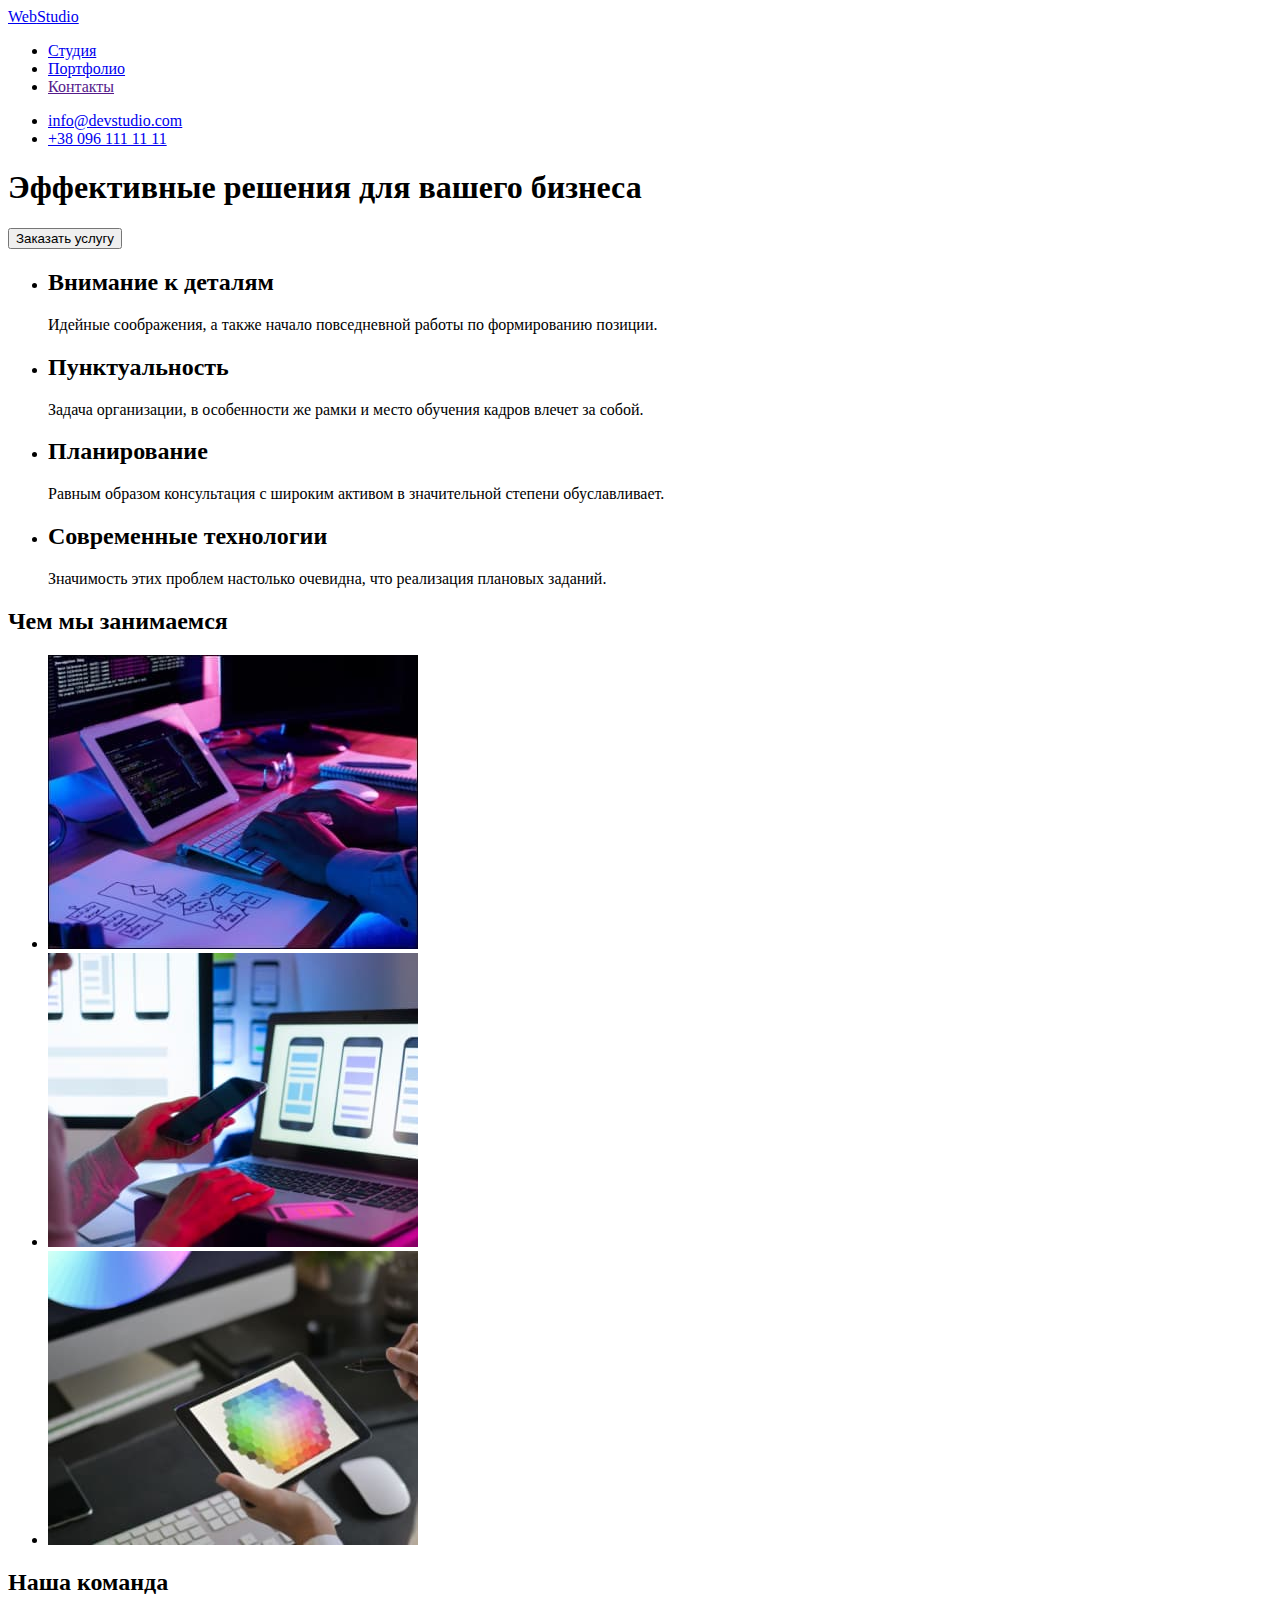
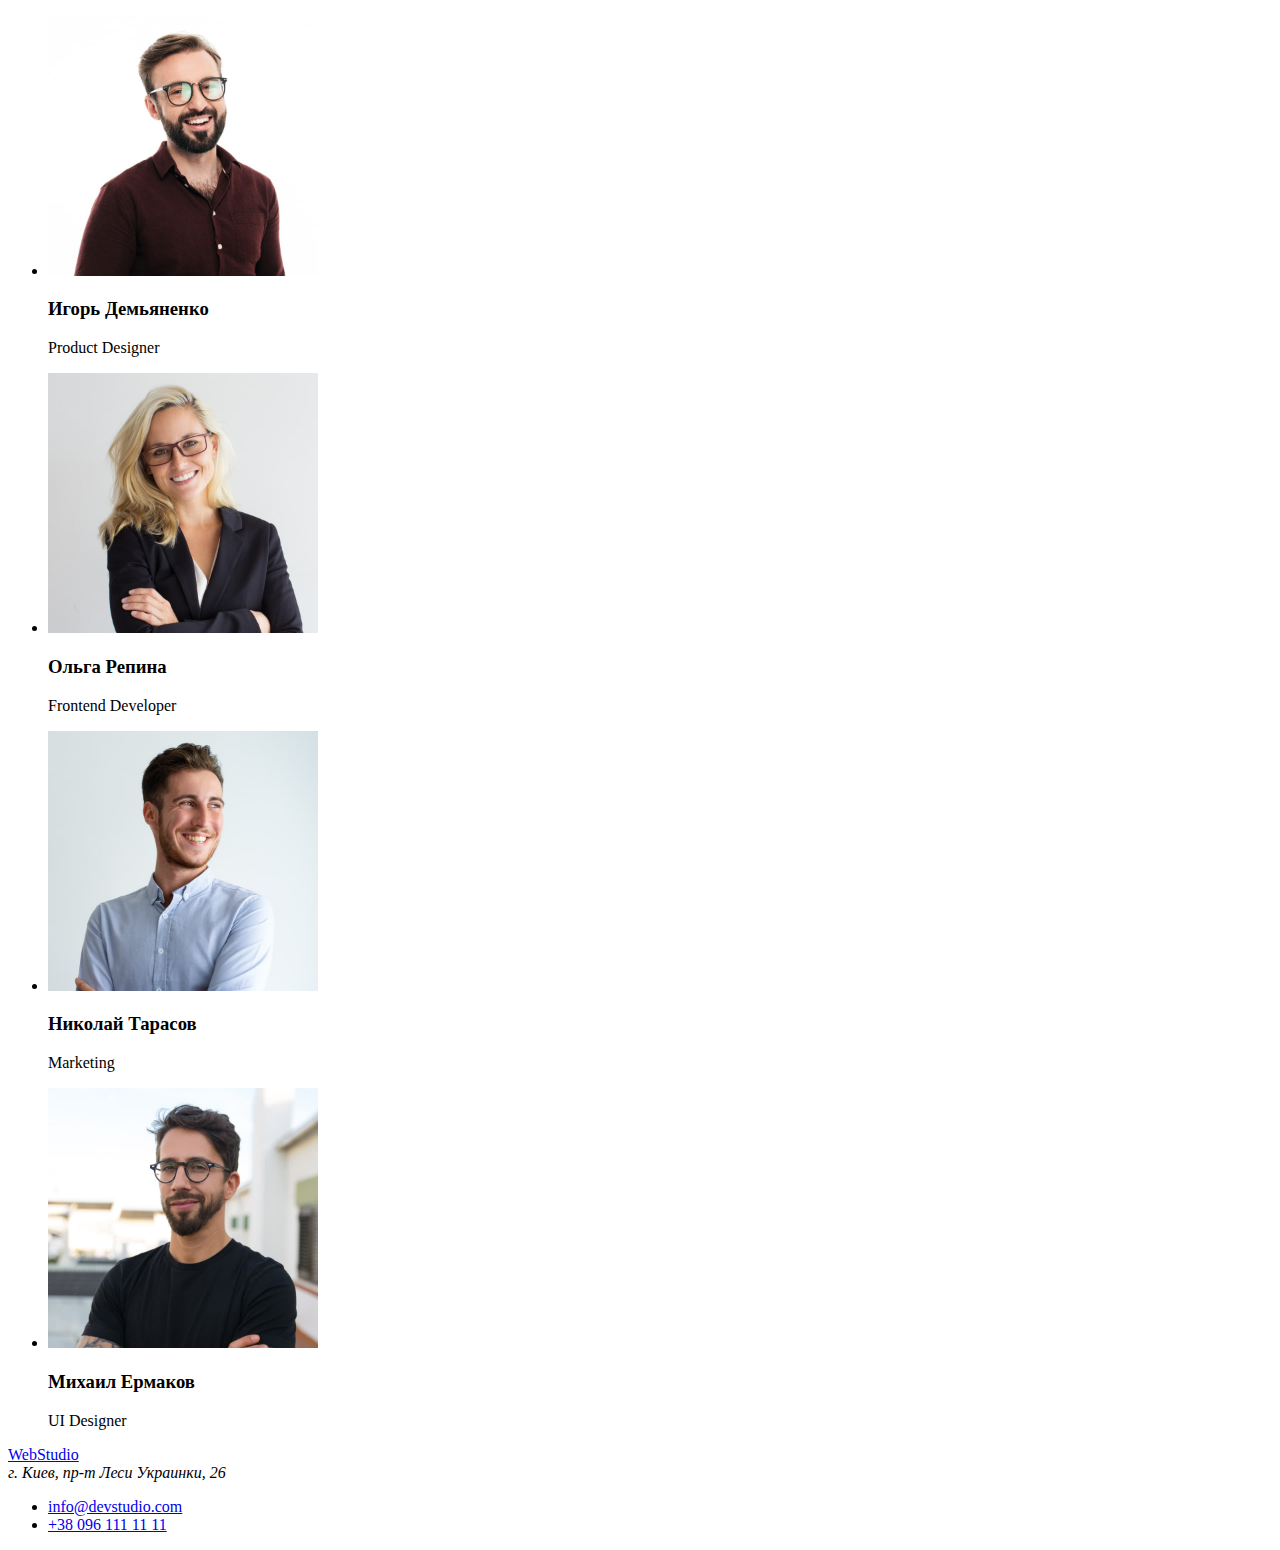
==== index.html @ a2f42a46 "make html structure for portfolio" ====
<!DOCTYPE html>
<html lang="ru">
<head>
    <meta charset="UTF-8">
    <meta http-equiv="X-UA-Compatible" content="IE=edge">
    <meta name="viewport" content="width=device-width, initial-scale=1.0">
    <title>Студия</title>
</head>
<body>
    <header>
        <a href="./index.html"> <span>Web</span>Studio</a> 
    <!--Навигация-->
        <nav>
            <ul>
                <li> <a href="./index.html">Студия</a> </li>
                <li> <a href="./portfolio.html">Портфолио</a> </li>
                <li> <a href="">Контакты</a></li>
            </ul>
        </nav>
    <!--Контакты-->
        <ul>
            <li>
                <a href="mailto:info@devstudio.com">info@devstudio.com</a>
            </li>
            <li>
                <a href="tel:+380961111111">+38 096 111 11 11</a>
            </li>
        </ul>
    </header>
 <main>
     <!--Title-->
     <section>
       <h1>Эффективные решения для вашего бизнеса</h1> 
       <button type="button">Заказать услугу</button> 
     </section>
     <!--Как мы работаем-->
     <section>
         <ul> 
             <li>
         <h2>Внимание к деталям</h2>
         <p> Идейные соображения, а также начало повседневной работы по формированию позиции.</p>
             </li>
             </ul>
        <ul>
            <li>
            <h2>Пунктуальность</h2>
            <p>Задача организации, в особенности же рамки и место обучения кадров влечет за собой.</p>
            </li>
        </ul>
        <ul>
            <li>
            <h2>Планирование</h2>
            <p>Равным образом консультация с широким активом в значительной степени обуславливает.</p>
        </li>
        </ul>
        <ul>
            <li>
            <h2>Современные технологии</h2>
           <p>Значимость этих проблем настолько очевидна, что реализация плановых заданий.</p>
            </li>
        </ul>
     </section>
     <!--Чем мы занимаемся-->
     <section>
         <h2>Чем мы занимаемся</h2>
         <ul> 
             <li>
             <img width="370" src="./img/img1.jpg" alt="Клавиатура">
         </li>
         <li>
             <img width="370" src="./img/img2.jpg" alt="Телефон и ноутбук">
         </li>
         <li>
             <img width="370" src="./img/img3.jpg" alt="Планшет"> </li>
        </ul>
     </section>
     <!--Наша Команда-->
     <section>
        <h2>Наша команда</h2>
        <ul>
            <li>
                    <img width="270" src="./img/img4.jpg" alt="Фото Игорь Демьяненко">
                    <h3>Игорь Демьяненко</h3>
                    <p lang="en">Product Designer</p>
            </li>
            <li>
                    <img width="270" src="./img/img5.jpg" alt="Фото Ольга Репина">
                    <h3>Ольга Репина</h3>
                    <p lang="en">Frontend Developer</p>
            </li>
            <li>
                    <img width="270" src="./img/img6.jpg" alt="Фото Николай Тарасов">
                    <h3>Николай Тарасов</h3>
                    <p lang="en">Marketing</p>
            </li>
            <li>
                    <img width="270" src="./img/img7.jpg" alt="Фото Михаил Ермаков">
                    <h3>Михаил Ермаков</h3>
                    <p lang="en">UI Designer</p>
            </li>
        </ul>
    </section>
 </main>
 <footer>
    
     <!-- Контакты -->
    <a href="./index.html"><span>Web</span>Studio</a>  
    <address>г. Киев, пр-т Леси Украинки, 26</address>  
    <ul>
        <li>
            <a href="mailto:info@devstudio.com">info@devstudio.com</a>
        </li>
        <li>
            <a href="tel:+380961111111">+38 096 111 11 11</a>
        </li>
    </ul>
</footer>
</body>
</html>
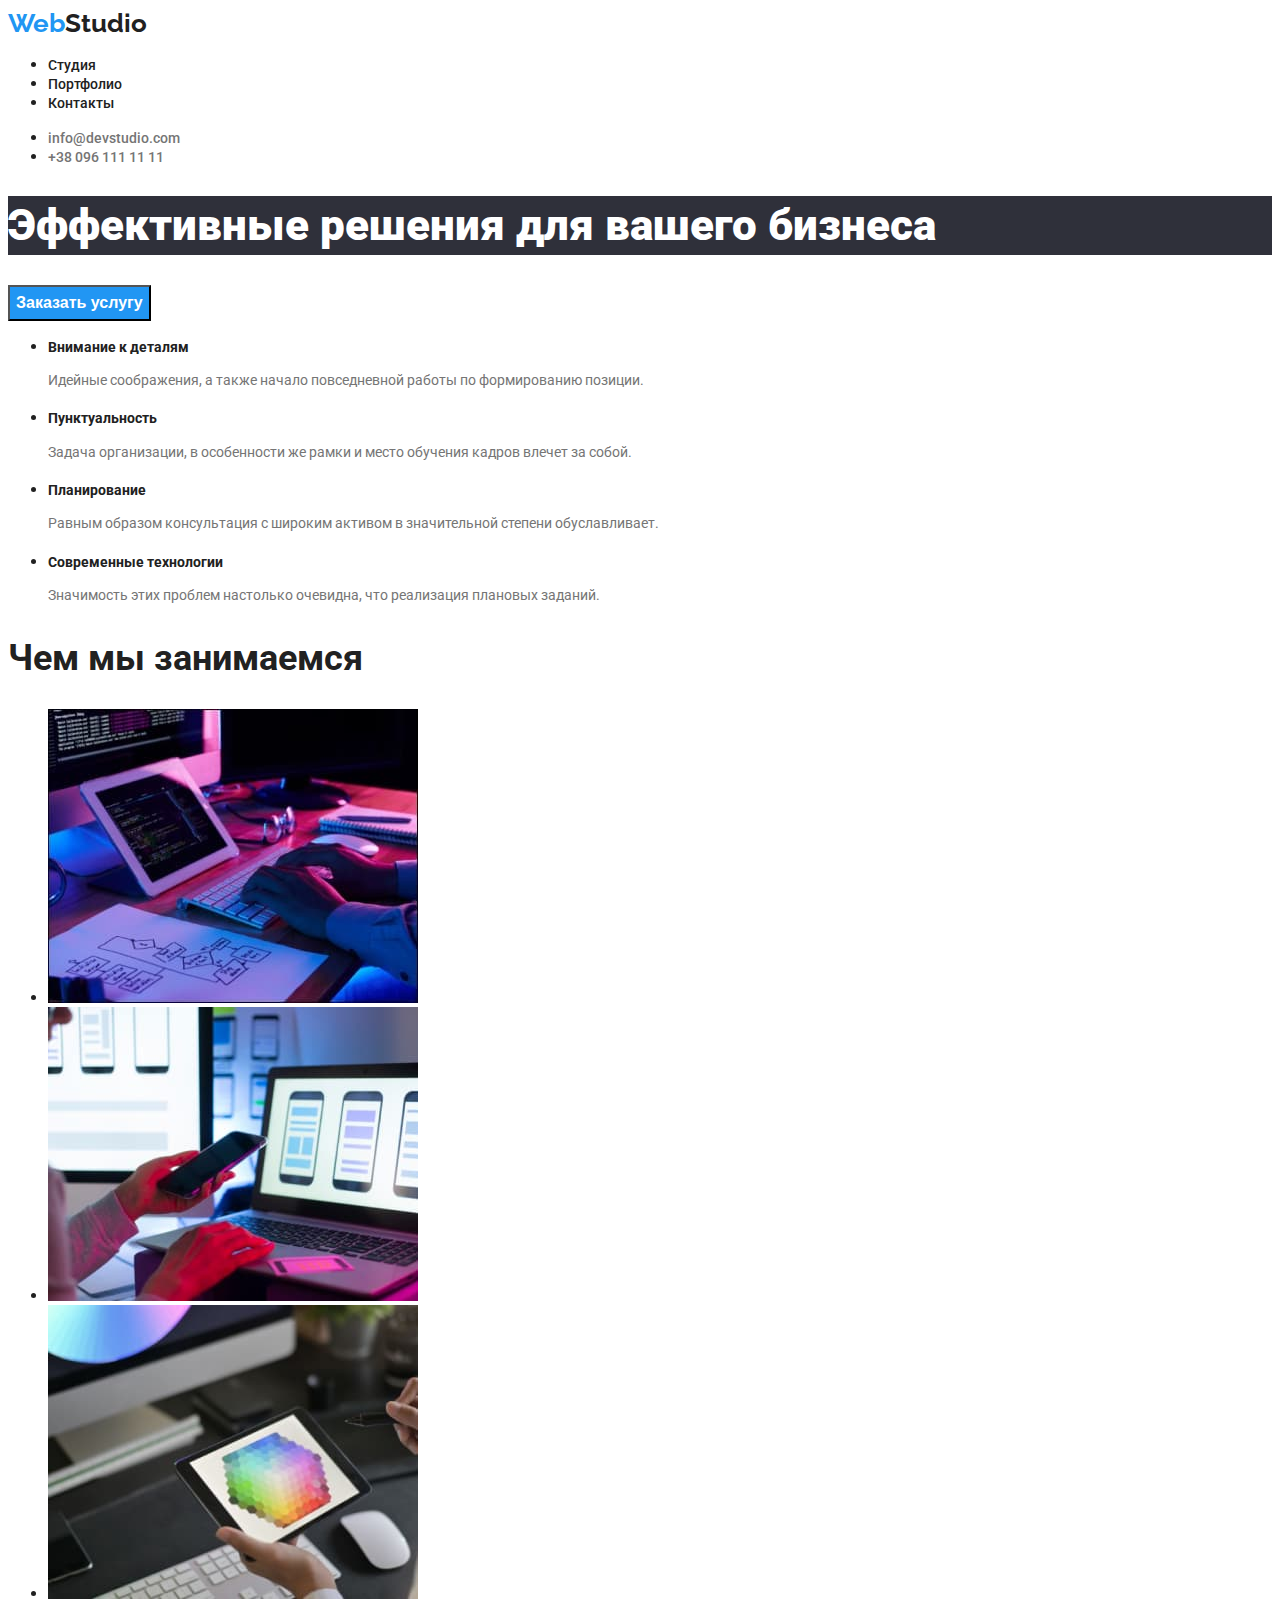
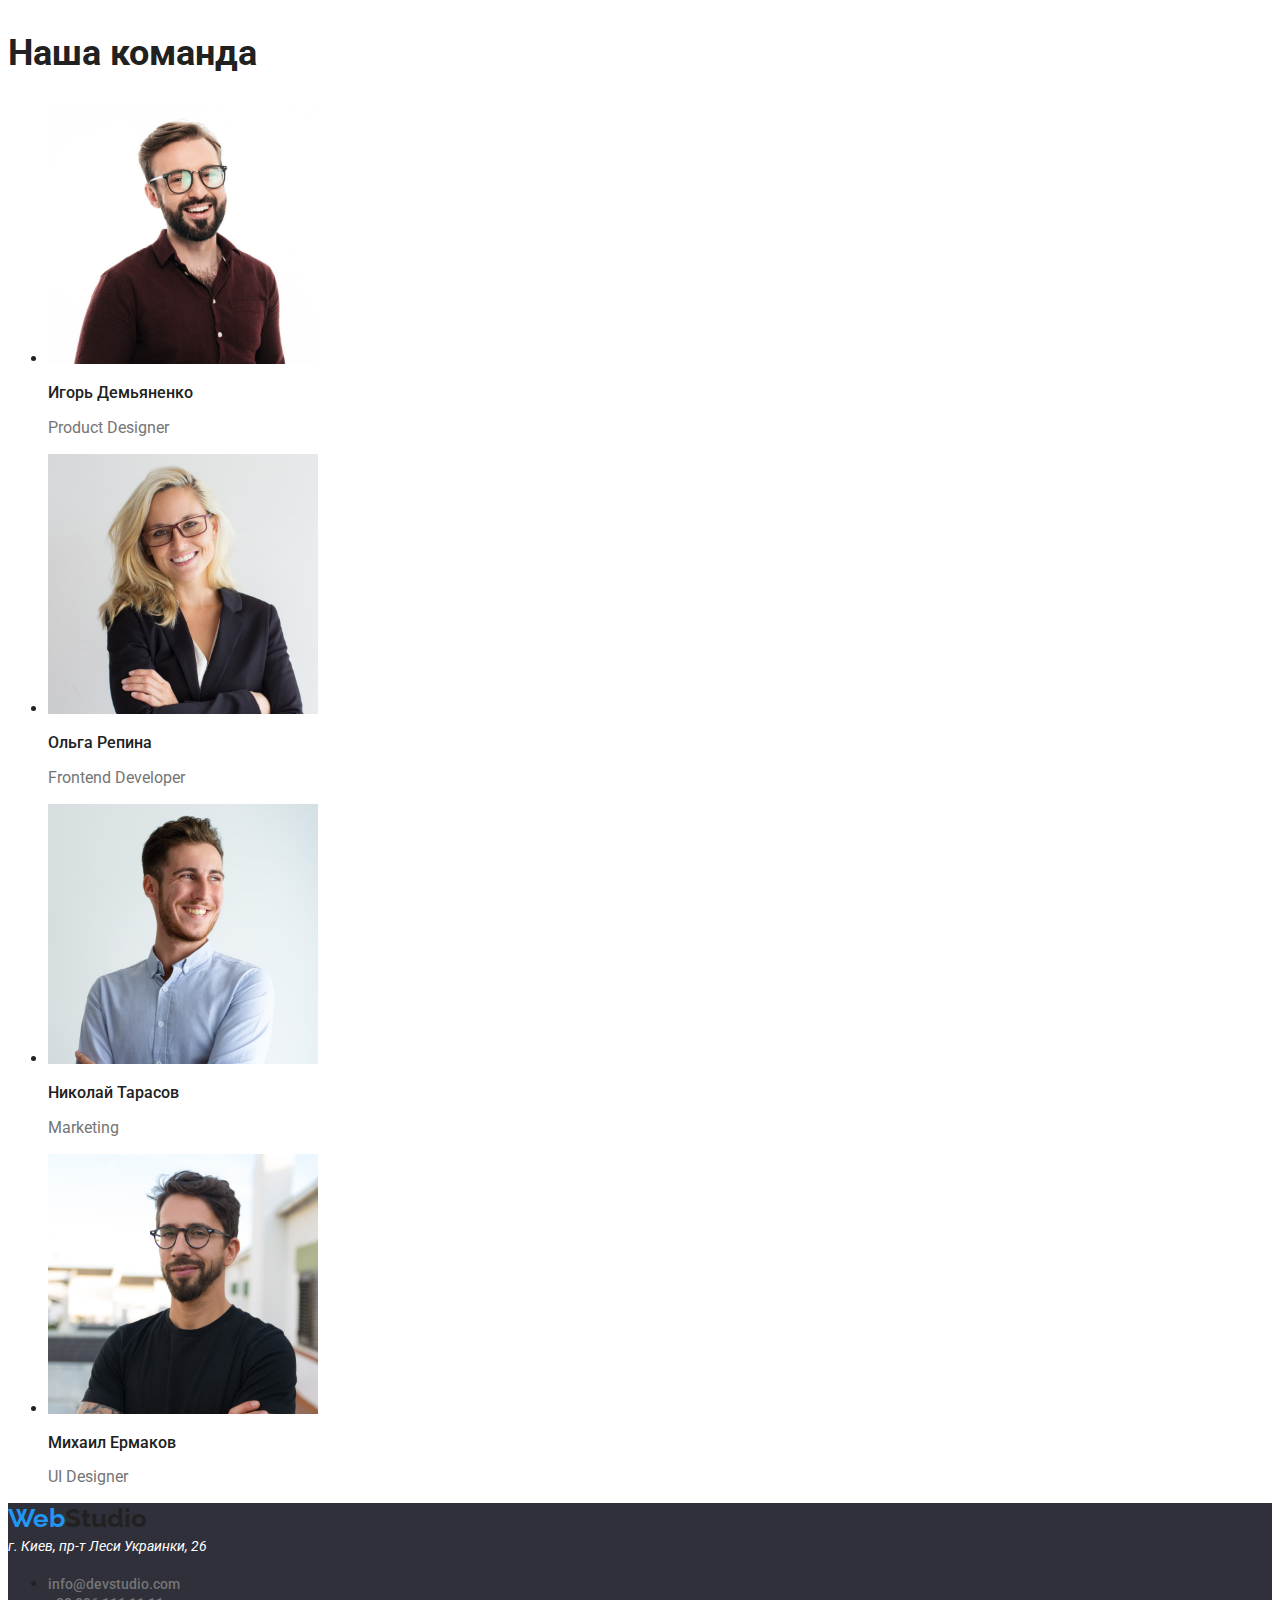
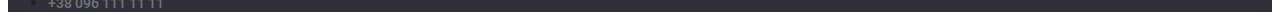
==== commit 0df59cb1: "add style to  index.html" ====
--- a/index.html
+++ b/index.html
@@ -1,119 +1,146 @@
 <!DOCTYPE html>
 <html lang="ru">
-<head>
-    <meta charset="UTF-8">
-    <meta http-equiv="X-UA-Compatible" content="IE=edge">
-    <meta name="viewport" content="width=device-width, initial-scale=1.0">
+  <head>
+    <meta charset="UTF-8" />
+    <meta http-equiv="X-UA-Compatible" content="IE=edge" />
+    <meta name="viewport" content="width=device-width, initial-scale=1.0" />
+    <link rel="stylesheet" href="./css/styles.css" />
+    <link rel="preconnect" href="https://fonts.googleapis.com" />
+    <link rel="preconnect" href="https://fonts.gstatic.com" crossorigin />
+    <link
+      href="https://fonts.googleapis.com/css2?family=Raleway:wght@700&family=Roboto:wght@400;500;700;900&display=swap"
+      rel="stylesheet"
+    />
     <title>Студия</title>
-</head>
-<body>
+  </head>
+  <body>
     <header>
-        <a href="./index.html"> <span>Web</span>Studio</a> 
-    <!--Навигация-->
-        <nav>
-            <ul>
-                <li> <a href="./index.html">Студия</a> </li>
-                <li> <a href="./portfolio.html">Портфолио</a> </li>
-                <li> <a href="">Контакты</a></li>
-            </ul>
-        </nav>
-    <!--Контакты-->
+      <a class="logo" href="./index.html">
+        <span class="logo-web">Web</span>Studio</a
+      >
+      <!--Навигация-->
+      <nav>
         <ul>
-            <li>
-                <a href="mailto:info@devstudio.com">info@devstudio.com</a>
-            </li>
-            <li>
-                <a href="tel:+380961111111">+38 096 111 11 11</a>
-            </li>
+          <li><a class="nav-link" href="./index.html">Студия</a></li>
+          <li><a class="nav-link" href="./portfolio.html">Портфолио</a></li>
+          <li><a class="nav-link" href="">Контакты</a></li>
         </ul>
+      </nav>
+      <!--Контакты-->
+      <ul>
+        <li>
+          <a class="contact-link" href="mailto:info@devstudio.com"
+            >info@devstudio.com</a
+          >
+        </li>
+        <li>
+          <a class="contact-link" href="tel:+380961111111">+38 096 111 11 11</a>
+        </li>
+      </ul>
     </header>
- <main>
-     <!--Title-->
-     <section>
-       <h1>Эффективные решения для вашего бизнеса</h1> 
-       <button type="button">Заказать услугу</button> 
-     </section>
-     <!--Как мы работаем-->
-     <section>
-         <ul> 
-             <li>
-         <h2>Внимание к деталям</h2>
-         <p> Идейные соображения, а также начало повседневной работы по формированию позиции.</p>
-             </li>
-             </ul>
+    <main>
+      <!--Title-->
+      <section>
+        <h1 class="title-service">Эффективные решения для вашего бизнеса</h1>
+        <button class="btn-service" type="button">Заказать услугу</button>
+      </section>
+      <!--Как мы работаем-->
+      <section>
         <ul>
-            <li>
-            <h2>Пунктуальность</h2>
-            <p>Задача организации, в особенности же рамки и место обучения кадров влечет за собой.</p>
-            </li>
+          <li>
+            <h2 class="title-quaility">Внимание к деталям</h2>
+            <p class="quaility-description">
+              Идейные соображения, а также начало повседневной работы по
+              формированию позиции.
+            </p>
+          </li>
         </ul>
         <ul>
-            <li>
-            <h2>Планирование</h2>
-            <p>Равным образом консультация с широким активом в значительной степени обуславливает.</p>
-        </li>
+          <li>
+            <h2 class="title-quaility">Пунктуальность</h2>
+            <p class="quaility-description">
+              Задача организации, в особенности же рамки и место обучения кадров
+              влечет за собой.
+            </p>
+          </li>
         </ul>
         <ul>
-            <li>
-            <h2>Современные технологии</h2>
-           <p>Значимость этих проблем настолько очевидна, что реализация плановых заданий.</p>
-            </li>
+          <li>
+            <h2 class="title-quaility">Планирование</h2>
+            <p class="quaility-description">
+              Равным образом консультация с широким активом в значительной
+              степени обуславливает.
+            </p>
+          </li>
         </ul>
-     </section>
-     <!--Чем мы занимаемся-->
-     <section>
-         <h2>Чем мы занимаемся</h2>
-         <ul> 
-             <li>
-             <img width="370" src="./img/img1.jpg" alt="Клавиатура">
-         </li>
-         <li>
-             <img width="370" src="./img/img2.jpg" alt="Телефон и ноутбук">
-         </li>
-         <li>
-             <img width="370" src="./img/img3.jpg" alt="Планшет"> </li>
+        <ul>
+          <li>
+            <h2 class="title-quaility">Современные технологии</h2>
+            <p class="quaility-description">
+              Значимость этих проблем настолько очевидна, что реализация
+              плановых заданий.
+            </p>
+          </li>
         </ul>
-     </section>
-     <!--Наша Команда-->
-     <section>
-        <h2>Наша команда</h2>
+      </section>
+      <!--Чем мы занимаемся-->
+      <section>
+        <h2 class="box-title">Чем мы занимаемся</h2>
         <ul>
-            <li>
-                    <img width="270" src="./img/img4.jpg" alt="Фото Игорь Демьяненко">
-                    <h3>Игорь Демьяненко</h3>
-                    <p lang="en">Product Designer</p>
-            </li>
-            <li>
-                    <img width="270" src="./img/img5.jpg" alt="Фото Ольга Репина">
-                    <h3>Ольга Репина</h3>
-                    <p lang="en">Frontend Developer</p>
-            </li>
-            <li>
-                    <img width="270" src="./img/img6.jpg" alt="Фото Николай Тарасов">
-                    <h3>Николай Тарасов</h3>
-                    <p lang="en">Marketing</p>
-            </li>
-            <li>
-                    <img width="270" src="./img/img7.jpg" alt="Фото Михаил Ермаков">
-                    <h3>Михаил Ермаков</h3>
-                    <p lang="en">UI Designer</p>
-            </li>
+          <li>
+            <img width="370" src="./img/img1.jpg" alt="Клавиатура" />
+          </li>
+          <li>
+            <img width="370" src="./img/img2.jpg" alt="Телефон и ноутбук" />
+          </li>
+          <li>
+            <img width="370" src="./img/img3.jpg" alt="Планшет" />
+          </li>
         </ul>
-    </section>
- </main>
- <footer>
-    
-     <!-- Контакты -->
-    <a href="./index.html"><span>Web</span>Studio</a>  
-    <address>г. Киев, пр-т Леси Украинки, 26</address>  
-    <ul>
+      </section>
+      <!--Наша Команда-->
+      <section>
+        <h2 class="team-title">Наша команда</h2>
+        <ul>
+          <li>
+            <img width="270" src="./img/img4.jpg" alt="Фото Игорь Демьяненко" />
+            <h3 class="team-name">Игорь Демьяненко</h3>
+            <p class="team-position" lang="en">Product Designer</p>
+          </li>
+          <li>
+            <img width="270" src="./img/img5.jpg" alt="Фото Ольга Репина" />
+            <h3 class="team-name">Ольга Репина</h3>
+            <p class="team-position" lang="en">Frontend Developer</p>
+          </li>
+          <li>
+            <img width="270" src="./img/img6.jpg" alt="Фото Николай Тарасов" />
+            <h3 class="team-name">Николай Тарасов</h3>
+            <p class="team-position" lang="en">Marketing</p>
+          </li>
+          <li>
+            <img width="270" src="./img/img7.jpg" alt="Фото Михаил Ермаков" />
+            <h3 class="team-name">Михаил Ермаков</h3>
+            <p class="team-position" lang="en">UI Designer</p>
+          </li>
+        </ul>
+      </section>
+    </main>
+    <footer class="footer">
+      <!-- Контакты -->
+      <a class="logo" href="./index.html"
+        ><span class="logo-web">Web</span>Studio</a
+      >
+      <address class="address">г. Киев, пр-т Леси Украинки, 26</address>
+      <ul>
         <li>
-            <a href="mailto:info@devstudio.com">info@devstudio.com</a>
+          <a class="contact-link" href="mailto:info@devstudio.com"
+            >info@devstudio.com</a
+          >
         </li>
         <li>
-            <a href="tel:+380961111111">+38 096 111 11 11</a>
+          <a class="contact-link" href="tel:+380961111111">+38 096 111 11 11</a>
         </li>
-    </ul>
-</footer>
-</body>
-</html>+      </ul>
+    </footer>
+  </body>
+</html>
--- a/css/styles.css
+++ b/css/styles.css
@@ -0,0 +1,131 @@
+:root {
+    --active-color: #2196F3;
+    --white-color: #FFFFFF;
+    --general-text-color: #212121;
+    --grey-color: #757575;
+  }
+body { 
+    font-family: 'Roboto', sans-serif;
+    background-color: var(--white-color);
+    color: var(--general-text-color);
+}
+/* Header */
+.logo {   
+    font-weight: 700;
+    font-size: 26px;
+    line-height:1.2;
+    font-family: 'Raleway', sans-serif; 
+    color: var(--general-text-color);
+    text-decoration: none;
+}
+.logo-web {
+    color: var(--active-color);
+}
+.nav-link {
+    font-weight: 500;
+    font-size: 14px;
+    line-height: 1.15;
+    color: var(--general-text-color);
+    text-decoration: none;
+}
+.nav-link:hover,
+.nav-link:focus {
+    color: var(--active-color);
+}
+.contact-link {
+    color: var(--grey-color);
+    font-weight: 500;
+    font-size: 14px;
+    line-height: 1.15;
+    text-decoration: none;
+}
+.contact-link:hover,
+.contact-link:focus {
+    color: var(--active-color);
+}
+/* Main */
+.title-service {
+    font-weight: 900;
+    font-size: 44px;
+    line-height: 1.35;
+    color: var(--white-color);
+    background-color: #2F303A;
+}
+.btn-service {
+    color: var(--white-color);
+    background-color: var(--active-color);
+    cursor: pointer;
+    font-weight: 700;
+    font-size: 16px;
+    line-height: 1.875;
+}
+.btn-filter {
+    color: var(--general-text-color);
+    cursor: pointer;
+    font-weight: 500;
+    font-size: 16px;
+    line-height: 1.625;
+}
+.btn-filter:hover,
+.btn-filter:focus {
+    color: var(--white-color);
+    background-color: var(--active-color);
+}
+.title-quaility {
+    font-weight: 700;
+    font-size: 14px;
+    line-height: 1.15;
+    color: var(--general-text-color);
+}
+.portfolio-title {
+    font-weight: 700;
+    font-size: 18px;
+    line-height: 2;
+    color: var(--general-text-color);
+}
+.portfolio-category {
+    font-weight: 400;
+    font-size: 16px;
+    line-height: 1.875;
+    color: var(--grey-color);
+}
+.quaility-description {
+    font-weight: 400;
+    font-size: 14px;
+    line-height: 1.7;
+    color: var(--grey-color);
+}
+.box-title {
+    font-weight: 700;
+    font-size: 36px;
+    line-height: 1.15;
+    color: var(--general-text-color);
+}
+.team-title {
+    font-weight: 700;
+    font-size: 36px;
+    line-height: 1.15;
+    color: var(--general-text-color);
+}
+.team-name {
+    font-weight: 500;
+    font-size: 16px;
+    line-height: 1.18;
+    color: var(--general-text-color);
+}
+.team-position {
+    font-weight: 400;
+    font-size: 16px;
+    line-height: 1.18;
+    color: var(--grey-color);
+}
+/* footer */
+.footer {
+    background-color: #2F303A;
+}
+.address {
+    font-weight: 400;
+    font-size: 14px;
+    line-height: 1.7;
+    color: var(--white-color);
+}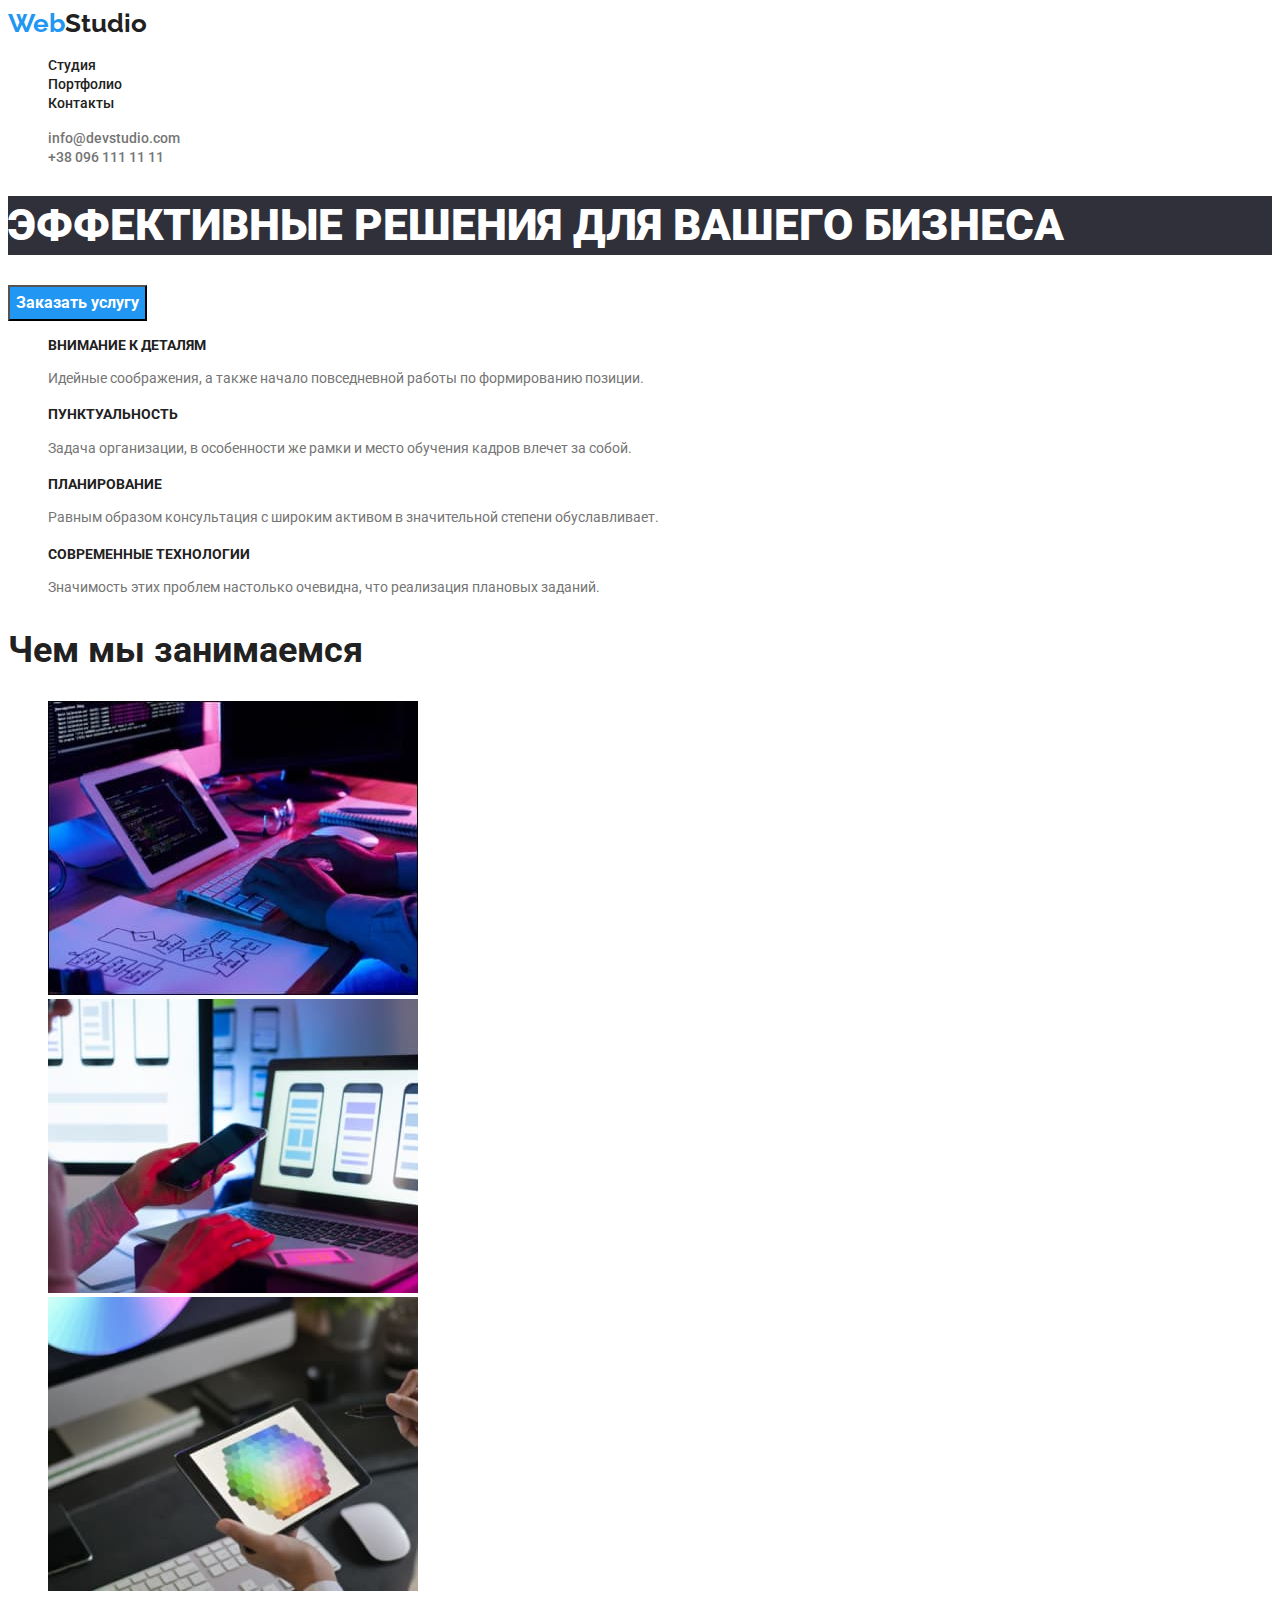
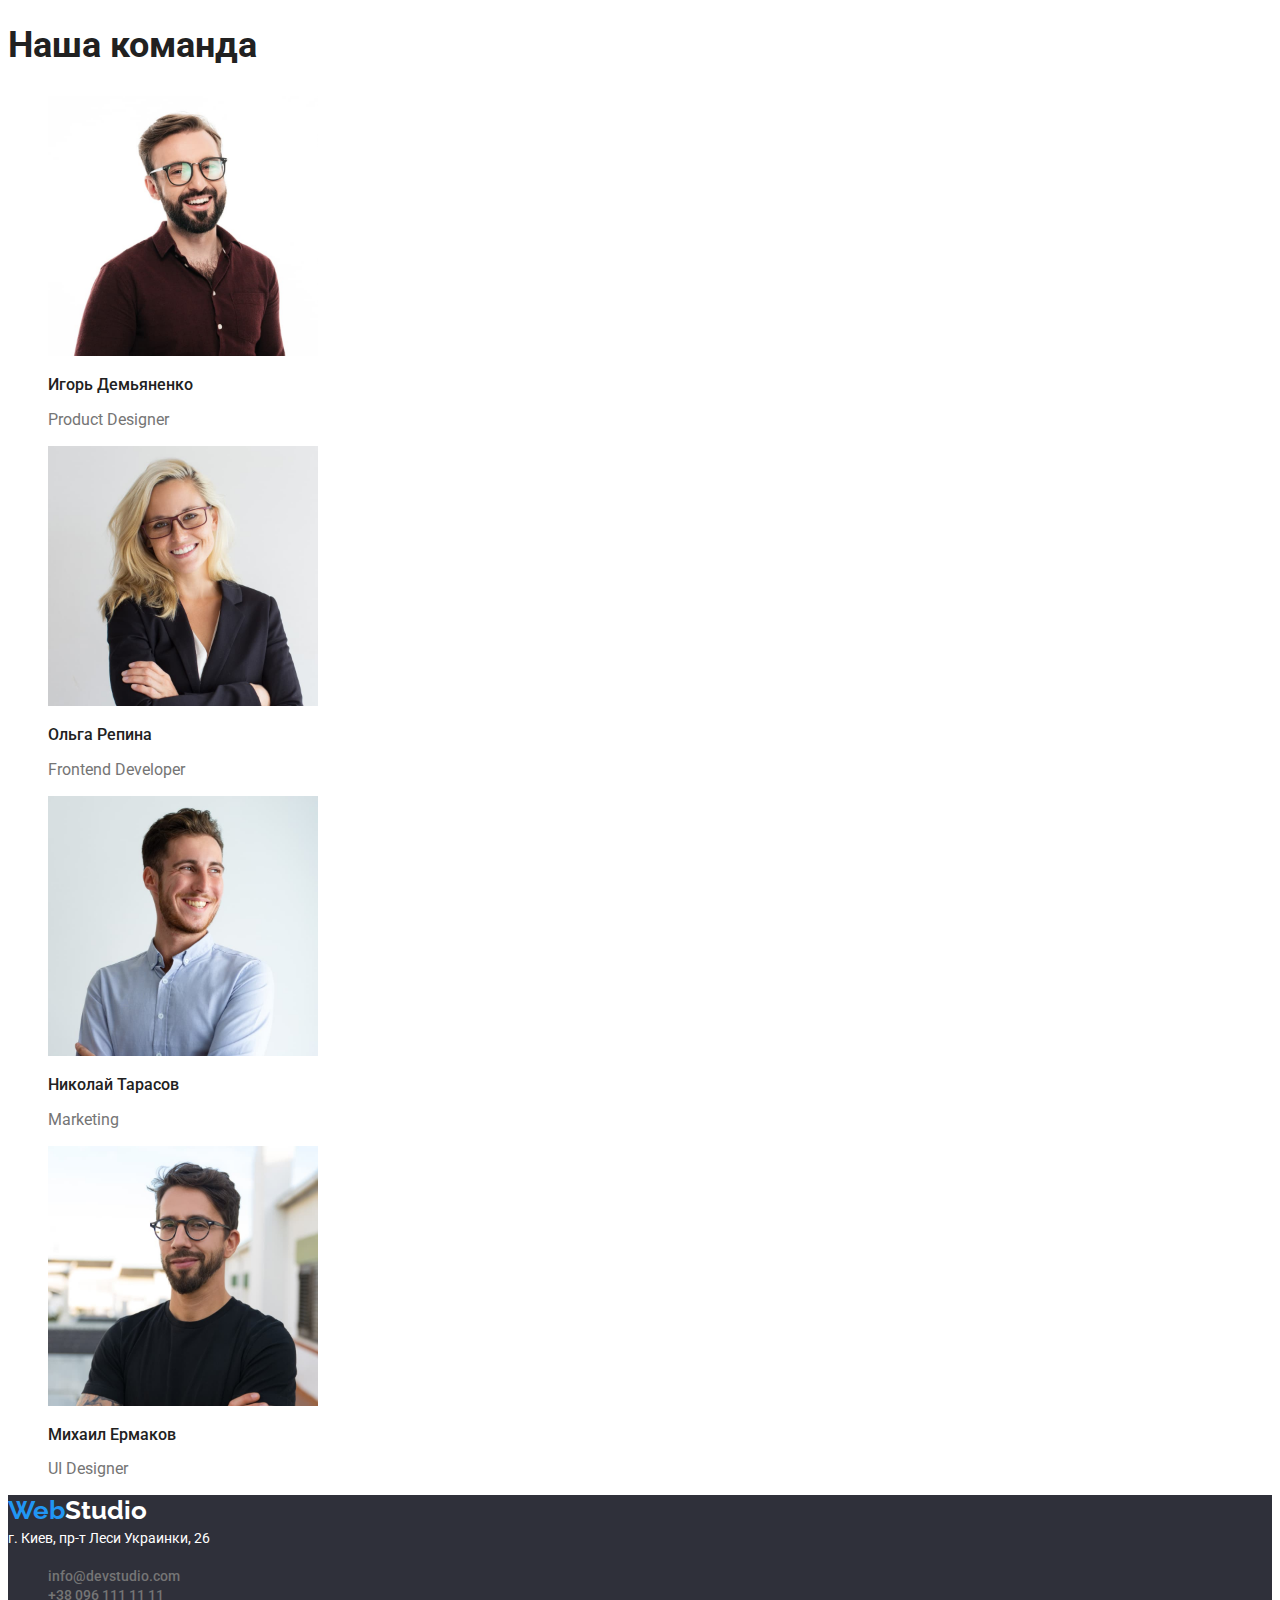
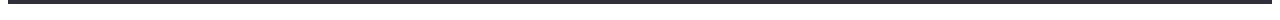
==== commit 8bc7d36d: "fixed remarks" ====
--- a/index.html
+++ b/index.html
@@ -16,18 +16,18 @@
   <body>
     <header>
       <a class="logo" href="./index.html">
-        <span class="logo-web">Web</span>Studio</a
+        Web<span class="logo-web">Studio</span></a
       >
       <!--Навигация-->
       <nav>
-        <ul>
+        <ul class="list">
           <li><a class="nav-link" href="./index.html">Студия</a></li>
           <li><a class="nav-link" href="./portfolio.html">Портфолио</a></li>
           <li><a class="nav-link" href="">Контакты</a></li>
         </ul>
       </nav>
       <!--Контакты-->
-      <ul>
+      <ul class="list">
         <li>
           <a class="contact-link" href="mailto:info@devstudio.com"
             >info@devstudio.com</a
@@ -46,7 +46,7 @@
       </section>
       <!--Как мы работаем-->
       <section>
-        <ul>
+        <ul class="list">
           <li>
             <h2 class="title-quaility">Внимание к деталям</h2>
             <p class="quaility-description">
@@ -55,7 +55,7 @@
             </p>
           </li>
         </ul>
-        <ul>
+        <ul class="list">
           <li>
             <h2 class="title-quaility">Пунктуальность</h2>
             <p class="quaility-description">
@@ -64,7 +64,7 @@
             </p>
           </li>
         </ul>
-        <ul>
+        <ul class="list">
           <li>
             <h2 class="title-quaility">Планирование</h2>
             <p class="quaility-description">
@@ -73,7 +73,7 @@
             </p>
           </li>
         </ul>
-        <ul>
+        <ul class="list">
           <li>
             <h2 class="title-quaility">Современные технологии</h2>
             <p class="quaility-description">
@@ -86,7 +86,7 @@
       <!--Чем мы занимаемся-->
       <section>
         <h2 class="box-title">Чем мы занимаемся</h2>
-        <ul>
+        <ul class="list">
           <li>
             <img width="370" src="./img/img1.jpg" alt="Клавиатура" />
           </li>
@@ -101,7 +101,7 @@
       <!--Наша Команда-->
       <section>
         <h2 class="team-title">Наша команда</h2>
-        <ul>
+        <ul class="list">
           <li>
             <img width="270" src="./img/img4.jpg" alt="Фото Игорь Демьяненко" />
             <h3 class="team-name">Игорь Демьяненко</h3>
@@ -127,11 +127,11 @@
     </main>
     <footer class="footer">
       <!-- Контакты -->
-      <a class="logo" href="./index.html"
-        ><span class="logo-web">Web</span>Studio</a
+      <a class="logo" href="./index.html">
+        Web<span class="logo-web-footer">Studio</span></a
       >
       <address class="address">г. Киев, пр-т Леси Украинки, 26</address>
-      <ul>
+      <ul class="list">
         <li>
           <a class="contact-link" href="mailto:info@devstudio.com"
             >info@devstudio.com</a
--- a/css/styles.css
+++ b/css/styles.css
@@ -15,11 +15,17 @@
     font-size: 26px;
     line-height:1.2;
     font-family: 'Raleway', sans-serif; 
-    color: var(--general-text-color);
+    color: var(--active-color);
     text-decoration: none;
 }
 .logo-web {
-    color: var(--active-color);
+    color: var(--general-text-color);
+}
+.logo-web-footer {
+    color: var(--white-color);
+}
+.list {
+    list-style: none;
 }
 .nav-link {
     font-weight: 500;
@@ -50,6 +56,7 @@
     line-height: 1.35;
     color: var(--white-color);
     background-color: #2F303A;
+    text-transform: uppercase;
 }
 .btn-service {
     color: var(--white-color);
@@ -57,13 +64,15 @@
     cursor: pointer;
     font-weight: 700;
     font-size: 16px;
-    line-height: 1.875;
+    font-family: inherit;
+    line-height: 1.875;   
 }
 .btn-filter {
     color: var(--general-text-color);
     cursor: pointer;
     font-weight: 500;
     font-size: 16px;
+    font-family: inherit;
     line-height: 1.625;
 }
 .btn-filter:hover,
@@ -76,6 +85,7 @@
     font-size: 14px;
     line-height: 1.15;
     color: var(--general-text-color);
+    text-transform: uppercase;
 }
 .portfolio-title {
     font-weight: 700;
@@ -126,6 +136,7 @@
 .address {
     font-weight: 400;
     font-size: 14px;
+    font-style: normal;
     line-height: 1.7;
     color: var(--white-color);
 }